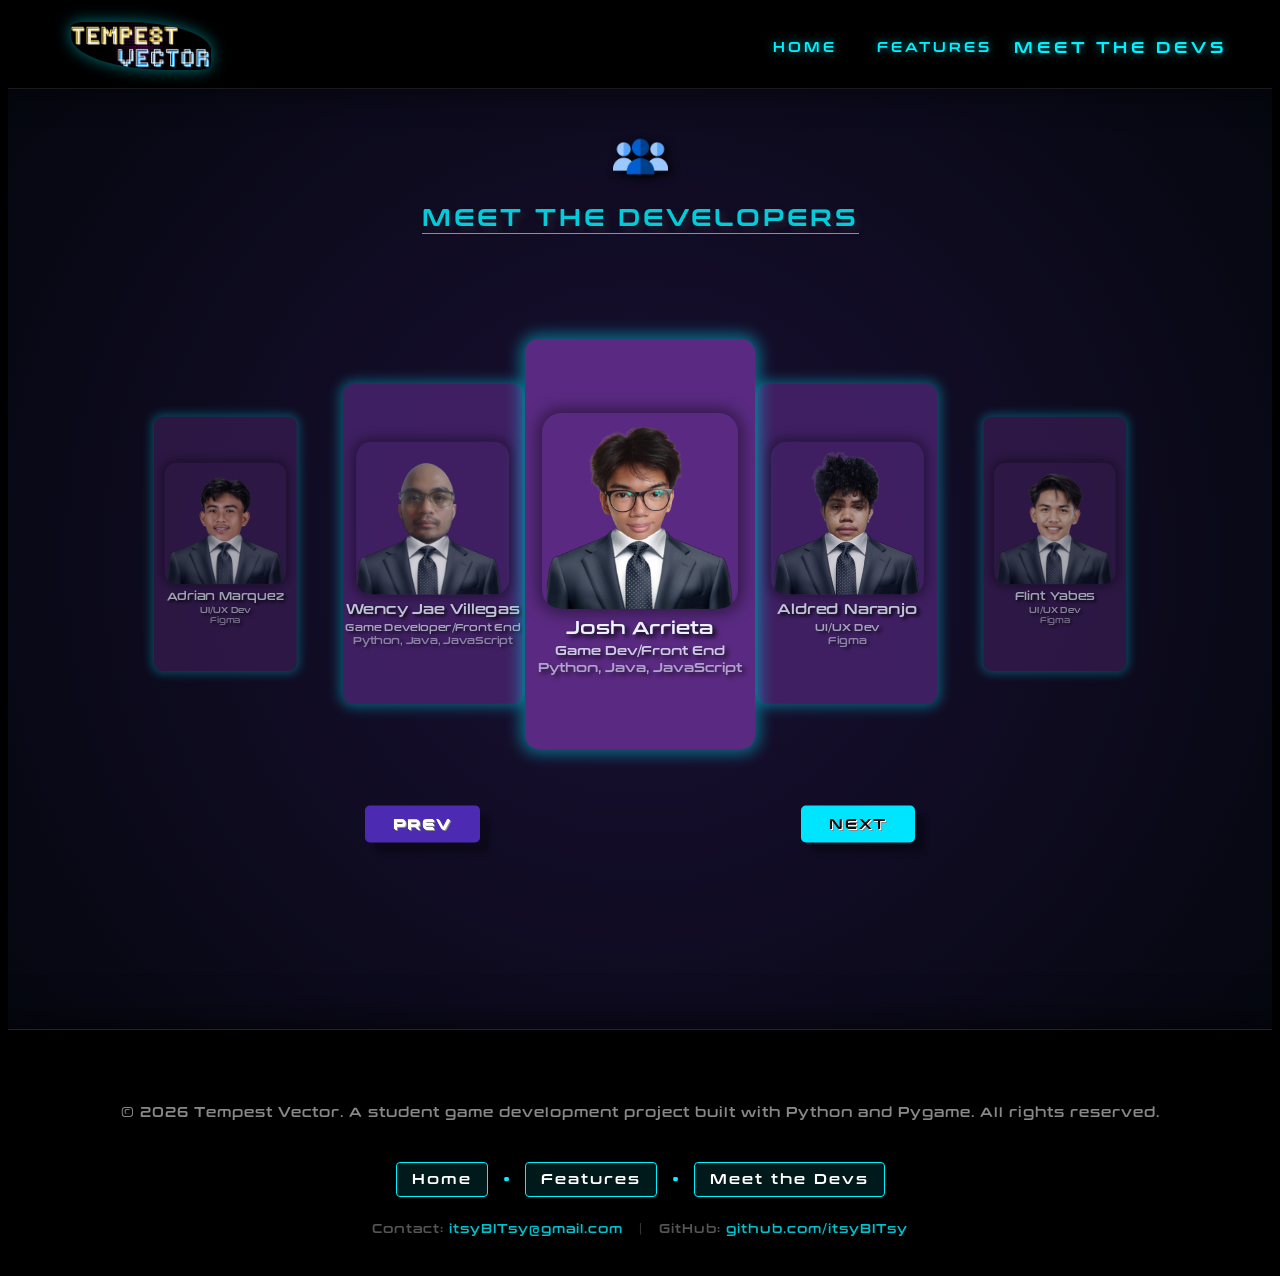
==== devs.html @ b0ed6132 "Add devs and features pages with navigation updates in index.html" ====
<!DOCTYPE html>
<html lang="en">
<head>
    <meta charset="UTF-8">
    <meta name="viewport" content="width=device-width, initial-scale=1.0">
    <title>Tempest Vector | Meet The Devs</title>
    <link rel="stylesheet" href="../scripts/css/main.css">
    <link rel="stylesheet" href="/scripts/css/component.css">
</head>

<body>
    <header>
      <nav class="navbar">
        <!-- Brand/Logo Area -->
        <div class="nav-avatar">
          <a href="/index.html">
            <img src="/assets/img/avatar.png" alt="User Avatar" class="avatar">
          </a>
        </div>

        <!-- Navigation Links Area -->
        <div class="nav-links">
          <a href="index.html" class="nav-link ">Home</a>
          <a href="features.html" class="nav-link">Features</a>
          <a href="devs.html" class="nav-link active">Meet the Devs</a>
        </div>
      </nav>
    </header>

    
    <section class="devs" >
        <div>
            <img src="/assets/img/devs-icon1.png" alt="" class="devs-icon">
            <h2 class="meetTheDevs">MEET THE DEVELOPERS</h2>
        </div>

        <div class="carousel-scene">
            <div class="carousel-track" id="track"></div>
            <div class="carousel-buttons">
                <button class="btn btn-prev" id="btn-prev">PREV</button>
                <button class="btn btn-next" id="btn-next">NEXT</button>
            </div>
        </div>
    </section>

    <footer class="game-footer">
        <div class="footer-content">
            <!-- Copyright & Tech Stack -->
            <div class="footer-info">
                <p>© 2026 Tempest Vector. A student game development project built with Python and Pygame. All rights reserved.</p>
            </div>

            <!-- Social/Quick Links -->
            <div class="footer-nav">
                <a href="/index.html" class="footer-nav-btn">Home</a>
                <span class="separator" class="footer-nav-btn">•</span>
                <a href="/scripts/features.html" class="footer-nav-btn">Features</a>
                <span class="separator">•</span>
                <a href="/scripts/devs.html" class="footer-nav-btn">Meet the Devs</a>
            </div>
            
            <!-- Contact & External -->
            <div class="footer-contact">
                <span>Contact: <a href="mailto:teamemail@example.com">itsyBITsy@gmail.com</a></span>
                <span class="bar">|</span>
                <span>GitHub: <a href="https://github.com/itsyBITsy" target="_blank">github.com/itsyBITsy</a></span>
            </div>
        </div>
    </footer>

    <script src="../scripts/js/main.js"></script>
</body>
</html>
---- scripts/css/main.css ----
@font-face {
  font-family: 'Futuristic';
  src: url('../../assets/font/Conthrax-SemiBold.otf') format('opentype');
}

html {
  scroll-behavior: smooth;
}
body {
    background-color: black;
    height: 100vh;
    overflow-x: hidden;
    max-width: 100%;
    /* Page transition styles */
    opacity: 1;
    transform: translateY(20px);
    transition: opacity 0.5s ease-in-out, transform 0.5s ease-in-out;
}

body.fade-in {
    opacity: 1;
    transform: translateY(0);
}

body.fade-out {
    opacity: 0;
    transform: translateY(-20px);
}

/*
================ 
NAVBAR 
================
*/
.navbar {
  display: flex; 
  justify-content: space-between; /* Pushes logo to left, links to right */
  align-items: center;
  padding: 0px 5%; /* Adds breathing room on the sides */
  background: rgba(0, 0, 0, 0.6);
  backdrop-filter: blur(50px);
  border-bottom: 1px solid rgba(255, 255, 255, 0.1);
  height: 80px; /* Fixed height for consistency */
  box-shadow: 0 4px 30px rgba(0, 0, 0, 0.5);
  position: sticky; /* Keeps it at the top while scrolling */
  top: 0;
  z-index: 9999;
}

.nav-links {
  display: inline-flex;
  gap: 40px; /* Standard spacing between links */
}

.nav-link {
  color: #00f2ff;
  text-decoration: none;
  font-family: 'Futuristic', sans-serif; 
  font-size: 13px;
  text-transform: uppercase;
  letter-spacing: 3px; 
  transition: 0.3s ease;
  text-shadow: 0 0 8px rgba(0, 242, 255, 0.6);
  position: relative;
}

/* Hover Effect Fix */
.nav-link:hover{
  color: #fff;
  text-shadow: 0 0 15px #00f2ff, 0 0 25px #00f2ff;
  /* Instead of changing font-size (which moves other elements), 
     use scale for a smoother futuristic pop */
  transform: scale(1.1); 

}

@keyframes pulse-glow {
  0% { text-shadow: 0 0 20px #ffffff; }
  50% { text-shadow: 0 0 30px #ffffff, 0 0 30px #00f2ff; }
  100% { text-shadow: 0 0 20px #ffffff; }
}

.nav-link.active {
  animation: pulse-glow 2s infinite;
  transform: scale(1.2);
}

.nav-avatar img {
  width: 140px; /* Slightly reduced to fit standard bars */
  height: auto;
  border-radius: 10%;
  border-top-right-radius: 60%;
  border-bottom-left-radius: 70%;
  transition: 0.3s;
  box-shadow: 0 0 15px rgba(0, 242, 255, 0.5);
}

.nav-avatar img:hover {
  box-shadow: 0 0 25px rgb(0, 242, 255);
  filter: brightness(1.2);
}

.play-button{
  position:relative;

  margin-top: 50px;
  margin-bottom: 50px;
  max-width: 300px;
  background-color: #00E5FF;
  color: black;
  border-radius: 8px;
  letter-spacing: 4px;
  font-family: 'Futuristic';
  font-weight: bold;
  padding: 25px;
  text-shadow: 3px 3px 4px white;
  box-shadow: 0 0 15px black ;
}

.play-button:hover{
  box-shadow: 0 0 15px var(--accent-color);
}

.play-button:active{
  transform: scale(0.97)
}

/*
================ 
HERO SECTION 
================
*/
.parallax{
  position: relative;
  display: flex;
  justify-content: center;
  align-items: center;
  height: 90vh;
  background: url('/assets/img/background-asset.png');
}

#logo{
  margin-bottom: 20%;
  filter: drop-shadow(8px 8px 10px rgba(0, 0, 0, 0.29));
  pointer-events: none;
  transform: scale(0.80);
}

#ship{
  margin-top: 400px;
  pointer-events: none;
  filter: drop-shadow(5px 5px 10px rgba(225, 255, 0, 0.264));
  transform: translateX(0);
  transform: scale(0.80);
  position: absolute;
}

/*
================ 
ABOUT SECTION 
================
*/
.parallax2{
  position: relative;
  display: flex;
  justify-content: center;
  align-items: center;
  flex-direction: column;
  height: 75vh;
  background: radial-gradient(circle at center, #1a1035 0%, #05070f 100%);
}

/* Container for the 3-column layout */
.about-container {
    display: flex;
    align-items: center;
    justify-content: center;
    gap: 50px;
    width: 90%;
    max-width: 1400px;
    margin-top: 50px;
}

/* LEFT COLUMN: Large Stacked Text */
.about-keywords {
    flex: 1;
    display: flex;
    flex-direction: column;
    text-align: right;
    font-family: 'Futuristic', sans-serif;
    font-size: 45px; /* Adjust based on your preference */
    line-height: 1.1;
    color: #fff;
    letter-spacing: 2px;
}

.about-keywords span.highlight {
    color: #00f2ff;
    text-shadow: 0 0 20px rgba(0, 242, 255, 0.6);
}

/* MIDDLE COLUMN: The GIF Frame */
.about-gif {
    flex: 2; 
    display: flex;
    justify-content: center;
    position: relative;
}

.gif-frame {
    position: relative;
    padding: 10px;
    border: 2px solid rgba(0, 242, 255, 0.5);
    background: #000;
    box-shadow: 0 0 30px rgba(0, 242, 255, 0.2);
    transition: 0.5s ease;
}

.gif-frame:hover {
    transform: perspective(1000px) rotateY(0deg);
    box-shadow: 0 0 50px rgba(0, 242, 255, 0.4);
}

.gif-frame img {
    display: block;
    width: 100%;
    max-width: 600px;
    height: auto;
}

/* RIGHT COLUMN: Description Text */
.about-description {
    flex: 1;
    text-align: left;
}

.about-description p {
    font-family: 'Futuristic', sans-serif;
    font-size: 16px;
    line-height: 1.8;
    color: #ccc;
    background: transparent;
    border: none;
    padding: 0;
    width: auto; /* Resetting your previous 900px width */
    max-width: 400px;
}

.aboutBox h2{
  letter-spacing: 3px;
  font-family: 'Futuristic';
  color: #00f2ffd4;
  text-shadow: 0 0 20px rgba(0, 242, 255, 0.6);
  display: flex;
  border-bottom: 1px solid;
}


#info-icon{
  display: flex;
  width: 60px;
  height: 60px;
  position: absolute;
  top: 10%;
  left: 40%;
  filter: drop-shadow(3px 3px 4px rgb(0, 0, 0));
}

/*
================ 
ENEMY SECTION 
================
*/
.parallax3{
  position: relative;
  display: flex;
  justify-content: center;
  align-items: center;
  flex-direction: column;
  padding: 60px 0;

  background-color: #1a1035ad;
  background-image: linear-gradient(rgba(255,255,255,0.05) 1px, transparent 1px),
                  linear-gradient(90deg, rgba(255,255,255,0.05) 1px, transparent 1px);
  background-size: 35px 35px;
}

.carousel-wrapper {
    width: 100%;
    display: flex;
    flex-direction: column;
    align-items: center;
    margin-bottom: 50px;
}

.carousel-container {
    position: relative;
    width: 100%;
    height: 600px;
    display: flex;
    align-items: center;
    justify-content: center;
    overflow: hidden;
}

.carousel-caption {
    text-align: center;
    margin-top: -20px;
    margin-bottom: 60px;
    font-family: 'Futuristic', sans-serif;
    color: #fff;
    min-height: 80px; /* Prevents layout jump when text changes */
    text-shadow: 0 0 10px rgba(0, 242, 255, 0.5);
}

.carousel-caption h3 {
    color: #00f2ff;
    text-transform: uppercase;
    letter-spacing: 2px;
    margin-bottom: 5px;
}

.carousel-caption p {
    font-size: 14px;
    color: #ccc;
    max-width: 600px;
    margin: 0 auto;
}

#ss-track {
    position: relative;
    width: 100%;
    height: 100%;
    display: flex;
    align-items: center;
    justify-content: center;
}

/* Screenshot Card Style */
.ss-card {
    position: absolute;
    width: 400px; 
    height: 450px;
    background-color: #1a1035;
    border-radius: 15px;
    overflow: hidden;
    border: 2px solid #00f2ff;
    box-shadow: 0 0 20px rgba(0, 242, 255, 0.3);
    transition: all 0.5s ease-out;
    cursor: pointer;
}

.ss-card img {
    width: 100%;
    height: 100%;
    object-fit: scale-down;
}

.nav-btn {
    position: absolute;
    z-index: 10;
    background: rgba(0, 242, 255, 0.2);
    border: 1px solid #00f2ff;
    color: white;
    padding: 20px 15px;
    cursor: pointer;
    font-size: 20px;
    transition: 0.3s;
}

#ss-prev { left: 5%; }
#ss-next { right: 5%; }

.nav-btn:hover { background: #00f2ff; color: black; }

/*
================ 
KEY FEATURES TAB
================
*/
:root {
    --accent-color: #00f2ff;
    --bg-dark: #0a0a0c;
}

.features-container {
    padding: 100px 10%;
    background: var(--bg-dark);
    overflow-x: hidden;
}

.main-title {
    text-align: center;
    width: 100%;
    margin-bottom: 100px;
}

.main-title h1 {
    display: inline-block; 
    border-bottom: 2px solid var(--accent-color);
    padding-bottom: 10px;
    font-size: 4rem; 
    color: var(--accent-color);
    font-family: 'Futuristic', sans-serif;
    text-transform: uppercase;
    margin-bottom: 80px; 
    text-shadow: 0 0 15px rgba(0, 242, 255, 0.5);
    text-align: center; 
    letter-spacing: 5px;
}

.feature-card {
    display: flex;
    align-items: center;
    justify-content: space-between;
    margin-bottom: 200px;
    gap: 80px;
    
    /* Initial state for reveal */
    opacity: 0;
    transform: translateY(50px);
    transition: all 1s cubic-bezier(0.2, 0.6, 0.3, 1);
}

/* Reveal class triggered by JS */
.feature-card.active-scroll {
    opacity: 1;
    transform: translateY(0);
}

/* Alternate items */
.feature-card:nth-child(even) {
    flex-direction: row-reverse;
}

/* Default: Image on Right, Content on Left -> Align Text Right */
.feature-content {
    flex: 1;
    font-family: 'Futuristic', sans-serif;
    color: white;
    text-align: right;
}

/* Alternate: Image on Left, Content on Right -> Align Text Left */
.feature-card:nth-child(even) .feature-content {
    text-align: left;
}

.feature-content h2 {
    font-size: 2.5rem;
    color: var(--accent-color);
    text-transform: uppercase;
    margin-bottom: 20px;
    text-shadow: 0 0 15px rgba(0, 242, 255, 0.5);
}

.feature-content p {
    font-size: 1.1rem;
    line-height: 1.6;
    color: #ccc;
}

.feature-media {
    flex: 1;
    position: relative;
    perspective: 1000px;
}

.feature-media img {
    width: 100%;
    border-radius: 12px;
    border: 1px solid rgba(0, 242, 255, 0.2);
    box-shadow: 0 10px 30px rgba(0, 0, 0, 0.8);
    will-change: transform;
}

/*
================ 
DEVELOPER TAB 
================
*/
.devs{
  background-color: #150E2B;
  background: radial-gradient(circle at center, #1a1035 0%, #05070f 100%);
  min-height: 100vh; 
  display: flex;
  flex-direction: column;
  align-items: center;
  justify-content: flex-start; 
  padding-top: 40px;           
}

.devs h2{
  display: flex;
  letter-spacing: 3px;
  font-family: 'Futuristic';
  text-shadow: 4px 4px 6px rgba(70, 70, 70, 0.33);
  border-bottom: 1px solid;
  color: #00f2ffd4;
}

.devs-icon{
  display: flex;
  width: 55px;
  height: 55px;
  margin: 0 auto;
  filter: drop-shadow(3px 3px 4px black);
}

/*
================ 
FOOTER 
================
*/
.game-footer {
    background: rgba(0, 0, 0, 0.9);
    backdrop-filter: blur(10px);
    border-top: 1px solid rgba(0, 242, 255, 0.2);
    padding: 60px 5% 40px 5%;
    font-family: 'Futuristic', sans-serif;
    color: #fff;
    position: relative;
    box-shadow: 0 -10px 30px rgba(0, 0, 0, 0.5);
}

.footer-content {
    display: flex;
    flex-direction: column;
    align-items: center;
    gap: 25px;
    max-width: 1200px;
    margin: 0 auto;
    text-align: center;
}

/* Fast Navigation Links */
.footer-nav {
    display: flex;
    align-items: center;
    gap: 15px;
}

.footer-nav a {
    color: #fff;
    text-decoration: none;
    font-size: 14px;
    letter-spacing: 2px;
    transition: 0.3s;
}

.footer-nav a:hover {
    color: #00f2ff;
    text-shadow: 0 0 10px #00f2ff;
}

.footer-nav-btn {
    background: rgba(0, 242, 255, 0.1);
    padding: 8px 15px;
    border: 1px solid #00f2ff;
    border-radius: 4px;
}

.footer-nav-btn:hover {
    background: #00f2ff !important;
    color: #000 !important;
    box-shadow: 0 0 15px #00f2ff;
}

.separator {
    color: #00f2ff;
}

/* Info Text */
.footer-info p {
    font-size: 13px;
    color: #888;
    line-height: 1.6;
    letter-spacing: 1px;
}

.footer-info strong {
    color: #00f2ff;
}

/* Contact Bar */
.footer-contact {
    font-size: 12px;
    color: #555;
    letter-spacing: 1px;
}

.footer-contact a {
    color: #00f2ff;
    text-decoration: none;
    opacity: 0.8;
}

.footer-contact a:hover {
    opacity: 1;
    text-decoration: underline;
}

.footer-contact .bar {
    margin: 0 10px;
    color: #333;
}
---- scripts/css/component.css ----
.developers{
    background: url('/assets/img/background-asset.png');
    display: flex;
    justify-content: center;
    align-items: center;
    min-height: 100vh;
    font-family: sans-serif;
    flex-direction: column;
}
.carousel-scene {
    display: flex;
    flex-direction: column;
    align-items: center;
    padding: 40px 0 30px;
  }
  .carousel-track {
    position: relative;
    width: min(1100px, 90vw);
    height: clamp(320px, 40vw, 500px);
    display: flex;
    align-items: center;
    justify-content: center;
  }
  .card {
    position: absolute;
    width: clamp(180px, 18vw, 300px);
    height: clamp(280px, 32vw, 470px);
    border-radius: 14px;
    box-shadow: 0 0 15px 5px #00e5ff6c;
    display: flex;
    align-items: center;
    justify-content: center;
    font-size: clamp(14px, 1.2vw, 20px);
    font-weight: 500;
    color: #EAF2FF;
    text-shadow: 3px 3px 5px #000000;
    cursor: pointer;
    transition: all 0.4s cubic-bezier(0.25, 0.46, 0.45, 0.94);
    user-select: none;
    flex-direction: column;
    overflow: hidden;
  }
  .carousel-buttons {
    margin-top: 30px;
    top: 60%;
    transform: translateY(-50%);
    width: 50%;
    display: flex;
    justify-content: space-between;
    padding: 0 16px;
  }
  .btn {
    padding: 10px 28px;
    border-radius: 6px;
    font-size: 14px;
    font-weight: 500;
    cursor: pointer;
    border: none;
    letter-spacing: 0.5px;
    transition: opacity 0.15s, transform 0.1s;
  }
  .btn:active { transform: scale(0.97); }
  .btn-prev {
    background: #6c3bffa5;
    color: white;
    font-weight: bold; 
    border-radius: 5px;
    box-shadow: 10px 10px 5px rgba(0, 0, 0, 0.3);
    font-family: 'Futuristic';
    letter-spacing: 2px;
    text-shadow: 1px 1px 0px #fff, 2px 2px 0px #888;
  }

  .btn-next {background: #00E5FF;
    color: #0A0A0A; 
    font-weight: bold; 
    border-radius: 5px;
    box-shadow: 10px 10px 5px rgba(0, 0, 0, 0.3);
    font-family: 'Futuristic';
    letter-spacing: 2px;
    text-shadow: 1px 1px 0px #fff, 2px 2px 0px #888;
  }

  .btn-prev:hover {background-color: #7C4DFF;}
  .btn-next:hover{
    background-color: #47e4f6;
    box-shadow: 0 0 15px 5px rgba(0, 212, 255, 0.7);
  }
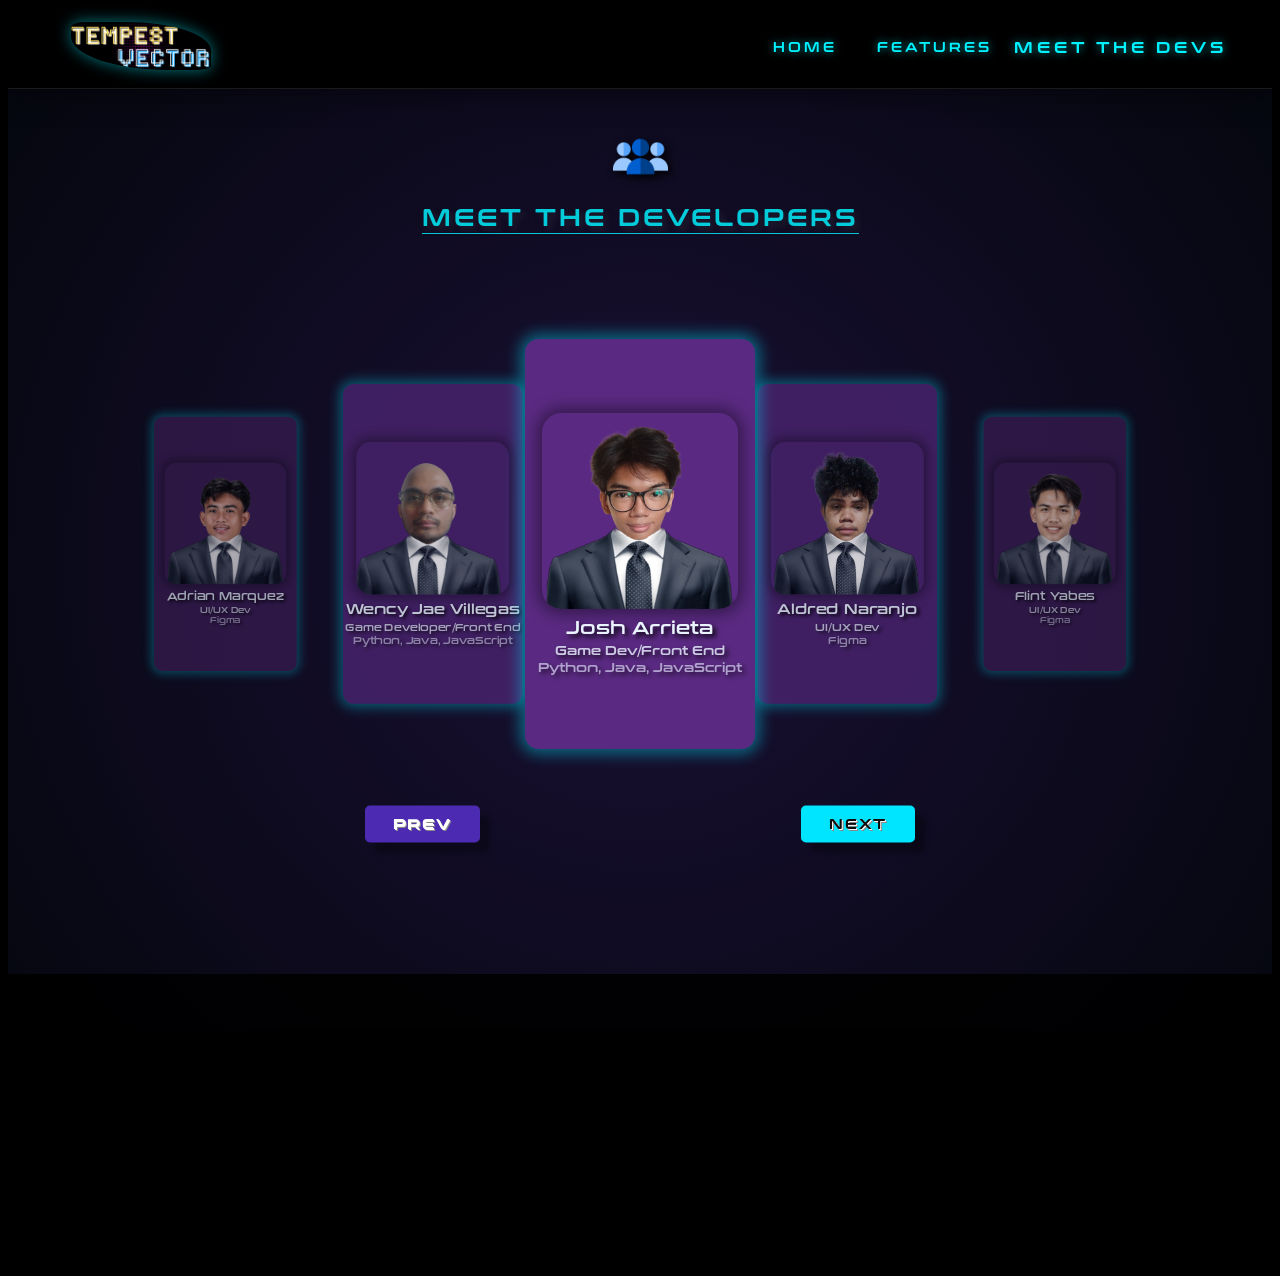
==== commit 1e3be587: "Update footer navigation links to use relative paths" ====
--- a/devs.html
+++ b/devs.html
@@ -54,9 +54,9 @@
             <div class="footer-nav">
                 <a href="/index.html" class="footer-nav-btn">Home</a>
                 <span class="separator" class="footer-nav-btn">•</span>
-                <a href="/scripts/features.html" class="footer-nav-btn">Features</a>
+                <a href="features.html" class="footer-nav-btn">Features</a>
                 <span class="separator">•</span>
-                <a href="/scripts/devs.html" class="footer-nav-btn">Meet the Devs</a>
+                <a href="devs.html" class="footer-nav-btn">Meet the Devs</a>
             </div>
             
             <!-- Contact & External -->
@@ -68,6 +68,6 @@
         </div>
     </footer>
 
-    <script src="../scripts/js/main.js"></script>
+    <script src="/scripts/js/main.js"></script>
 </body>
 </html>
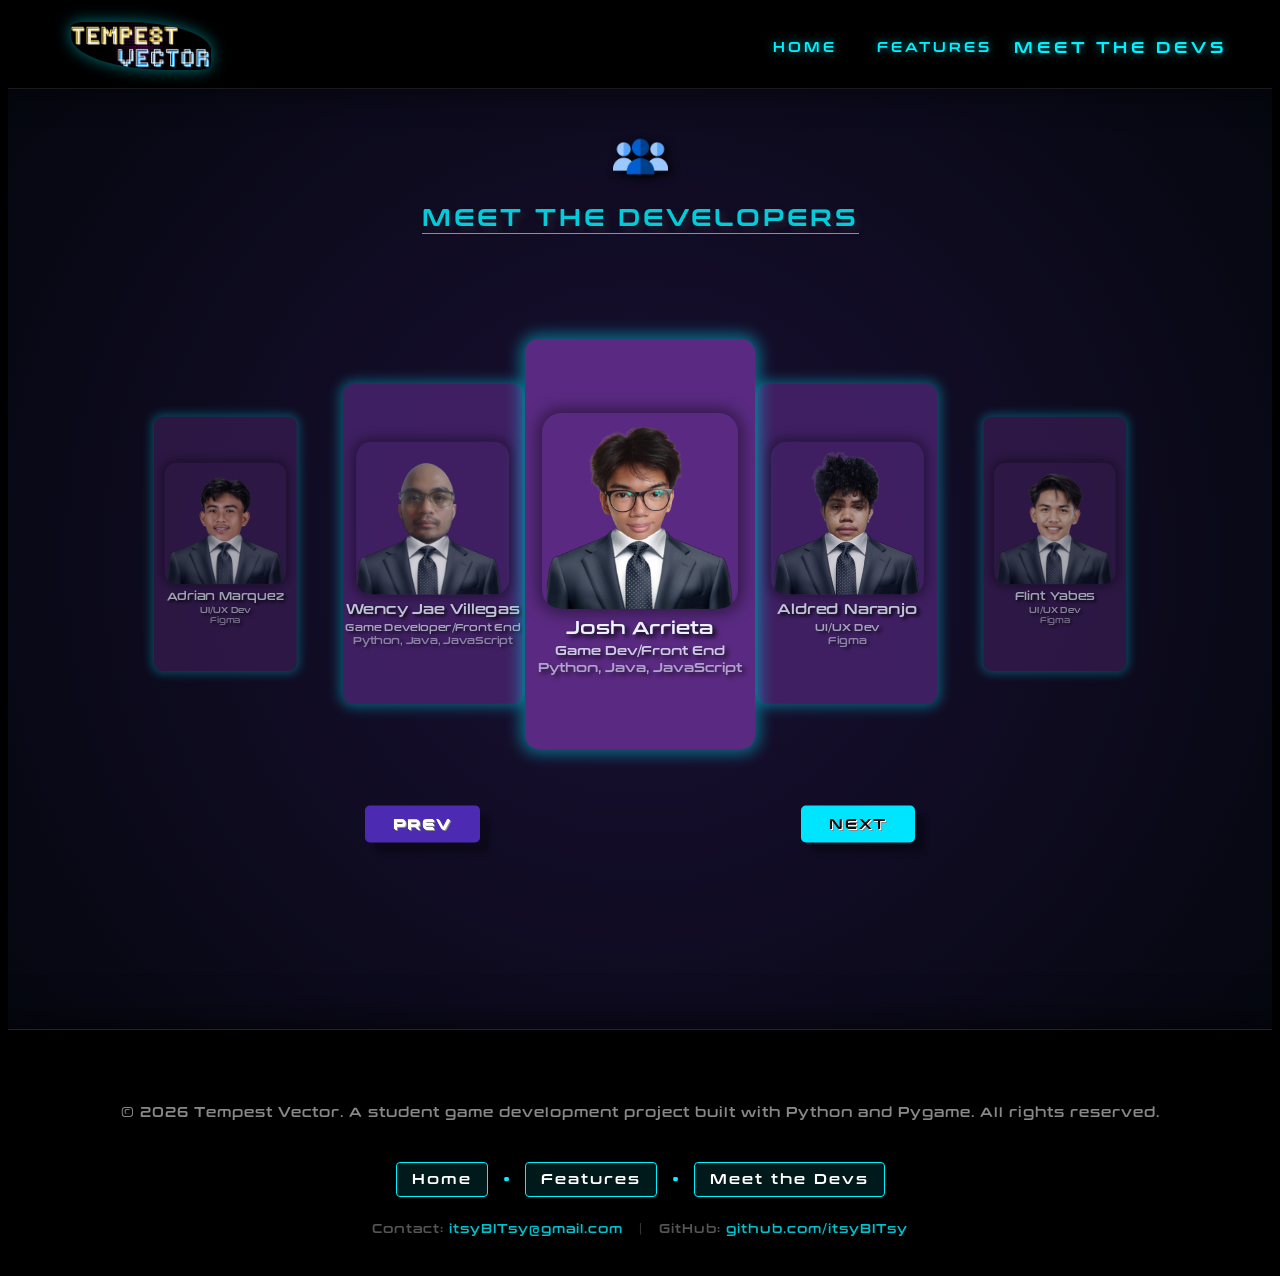
==== commit 1a8785e7: "Update footer navigation links to use relative paths" ====
--- a/devs.html
+++ b/devs.html
@@ -52,7 +52,7 @@
 
             <!-- Social/Quick Links -->
             <div class="footer-nav">
-                <a href="/index.html" class="footer-nav-btn">Home</a>
+                <a href="index.html" class="footer-nav-btn">Home</a>
                 <span class="separator" class="footer-nav-btn">•</span>
                 <a href="features.html" class="footer-nav-btn">Features</a>
                 <span class="separator">•</span>
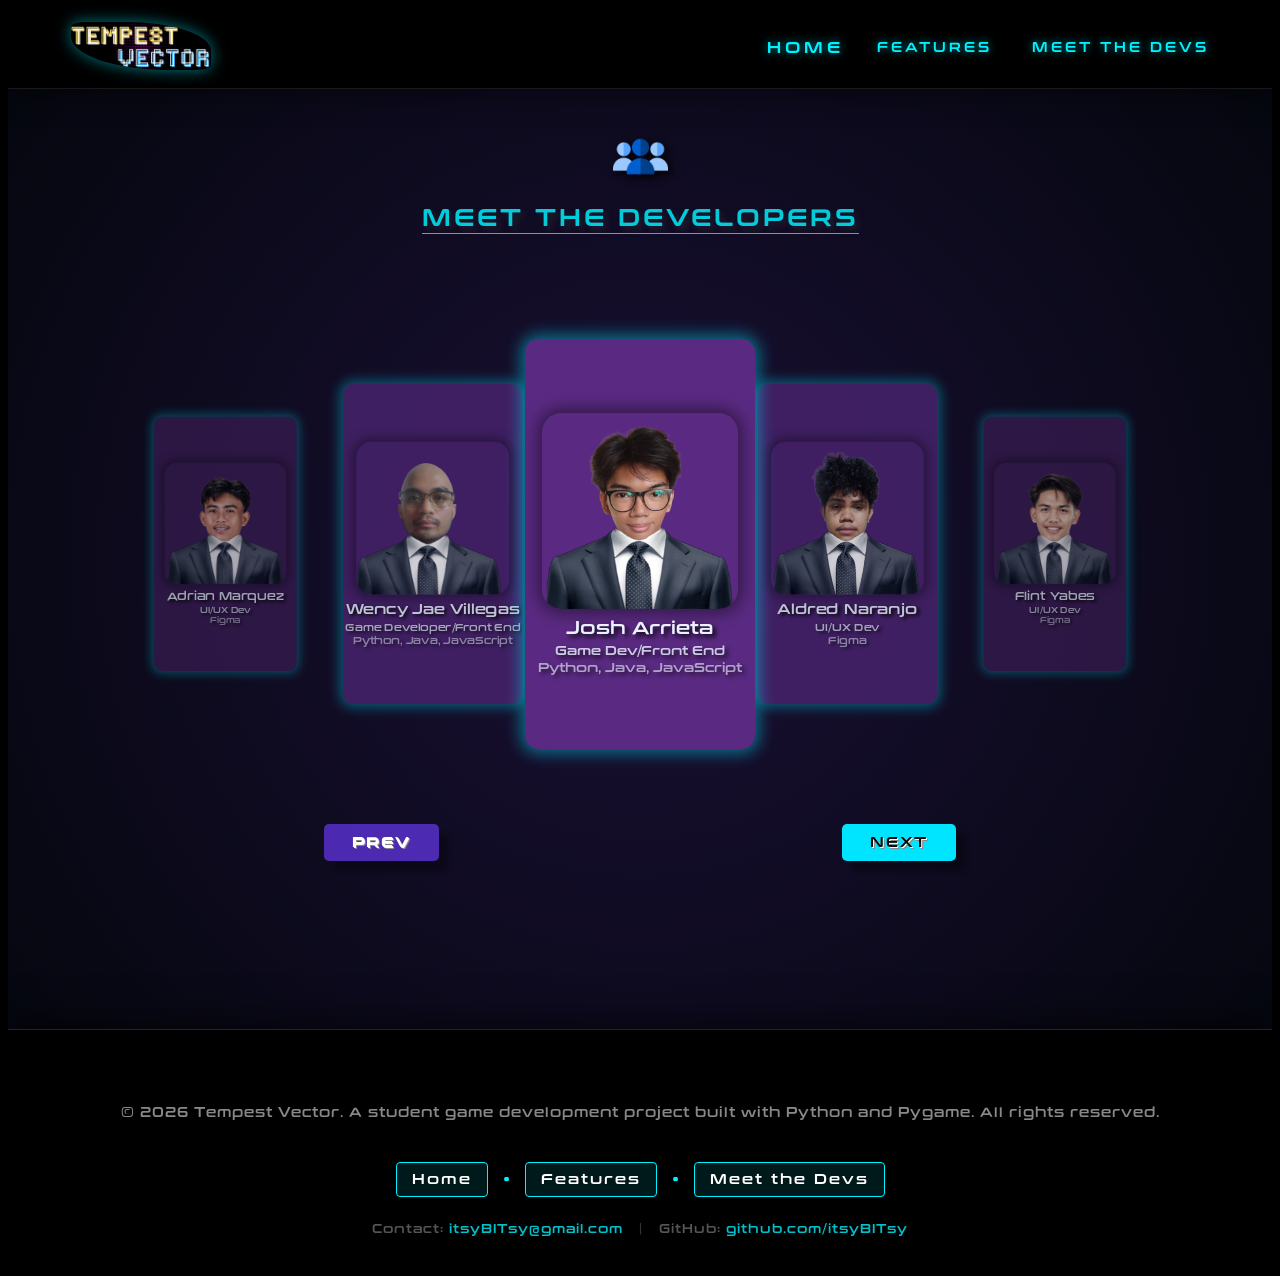
==== commit ce23ace6: "Refactor navbar structure and add hamburger menu functionality; update styles for responsiveness" ====
--- a/devs.html
+++ b/devs.html
@@ -4,33 +4,38 @@
     <meta charset="UTF-8">
     <meta name="viewport" content="width=device-width, initial-scale=1.0">
     <title>Tempest Vector | Meet The Devs</title>
-    <link rel="stylesheet" href="../scripts/css/main.css">
-    <link rel="stylesheet" href="/scripts/css/component.css">
+    <link rel="stylesheet" href="scripts/css/main.css">
+    <link rel="stylesheet" href="scripts/css/component.css">
 </head>
 
 <body>
     <header>
-      <nav class="navbar">
-        <!-- Brand/Logo Area -->
-        <div class="nav-avatar">
-          <a href="/index.html">
-            <img src="/assets/img/avatar.png" alt="User Avatar" class="avatar">
-          </a>
-        </div>
+        <nav class="navbar">
 
-        <!-- Navigation Links Area -->
-        <div class="nav-links">
-          <a href="index.html" class="nav-link ">Home</a>
-          <a href="features.html" class="nav-link">Features</a>
-          <a href="devs.html" class="nav-link active">Meet the Devs</a>
-        </div>
-      </nav>
+            <div class="nav-avatar">
+            <a href="index.html">
+                <img src="assets/img/avatar.png" alt="User Avatar" class="avatar">
+            </a>
+            </div>
+
+            <div class="nav-links">
+            <a href="index.html" class="nav-link active">Home</a>
+            <a href="features.html" class="nav-link">Features</a>
+            <a href="devs.html" class="nav-link">Meet the Devs</a>
+            </div>
+
+            <div class="nav-hamburger" id="nav-hamburger">
+                <span></span>
+                <span></span>
+                <span></span>
+            </div>
+        </nav>
     </header>
 
     
     <section class="devs" >
         <div>
-            <img src="/assets/img/devs-icon1.png" alt="" class="devs-icon">
+            <img src="assets/img/devs-icon1.png" alt="" class="devs-icon">
             <h2 class="meetTheDevs">MEET THE DEVELOPERS</h2>
         </div>
 
@@ -68,6 +73,6 @@
         </div>
     </footer>
 
-    <script src="/scripts/js/main.js"></script>
+    <script src="scripts/js/main.js"></script>
 </body>
 </html>
--- a/scripts/css/main.css
+++ b/scripts/css/main.css
@@ -11,7 +11,6 @@
     height: 100vh;
     overflow-x: hidden;
     max-width: 100%;
-    /* Page transition styles */
     opacity: 1;
     transform: translateY(20px);
     transition: opacity 0.5s ease-in-out, transform 0.5s ease-in-out;
@@ -34,22 +33,22 @@
 */
 .navbar {
   display: flex; 
-  justify-content: space-between; /* Pushes logo to left, links to right */
+  justify-content: space-between;
   align-items: center;
-  padding: 0px 5%; /* Adds breathing room on the sides */
+  padding: 0px 5%;
   background: rgba(0, 0, 0, 0.6);
   backdrop-filter: blur(50px);
   border-bottom: 1px solid rgba(255, 255, 255, 0.1);
-  height: 80px; /* Fixed height for consistency */
+  height: 80px;
   box-shadow: 0 4px 30px rgba(0, 0, 0, 0.5);
-  position: sticky; /* Keeps it at the top while scrolling */
+  position: sticky;
   top: 0;
   z-index: 9999;
 }
 
 .nav-links {
   display: inline-flex;
-  gap: 40px; /* Standard spacing between links */
+  gap: 40px;
 }
 
 .nav-link {
@@ -64,14 +63,10 @@
   position: relative;
 }
 
-/* Hover Effect Fix */
 .nav-link:hover{
   color: #fff;
   text-shadow: 0 0 15px #00f2ff, 0 0 25px #00f2ff;
-  /* Instead of changing font-size (which moves other elements), 
-     use scale for a smoother futuristic pop */
   transform: scale(1.1); 
-
 }
 
 @keyframes pulse-glow {
@@ -86,7 +81,7 @@
 }
 
 .nav-avatar img {
-  width: 140px; /* Slightly reduced to fit standard bars */
+  width: 140px;
   height: auto;
   border-radius: 10%;
   border-top-right-radius: 60%;
@@ -100,9 +95,31 @@
   filter: brightness(1.2);
 }
 
+/* Hamburger Menu (hidden by default) */
+.nav-hamburger {
+  display: none;
+  flex-direction: column;
+  gap: 5px;
+  cursor: pointer;
+  padding: 5px;
+  z-index: 10000;
+}
+
+.nav-hamburger span {
+  display: block;
+  width: 25px;
+  height: 2px;
+  background: #00f2ff;
+  transition: 0.3s ease;
+  box-shadow: 0 0 6px rgba(0, 242, 255, 0.6);
+}
+
+.nav-hamburger.open span:nth-child(1) { transform: translateY(7px) rotate(45deg); }
+.nav-hamburger.open span:nth-child(2) { opacity: 0; }
+.nav-hamburger.open span:nth-child(3) { transform: translateY(-7px) rotate(-45deg); }
+
 .play-button{
   position:relative;
-
   margin-top: 50px;
   margin-bottom: 50px;
   max-width: 300px;
@@ -151,7 +168,6 @@
   pointer-events: none;
   filter: drop-shadow(5px 5px 10px rgba(225, 255, 0, 0.264));
   transform: translateX(0);
-  transform: scale(0.80);
   position: absolute;
 }
 
@@ -170,7 +186,6 @@
   background: radial-gradient(circle at center, #1a1035 0%, #05070f 100%);
 }
 
-/* Container for the 3-column layout */
 .about-container {
     display: flex;
     align-items: center;
@@ -181,14 +196,13 @@
     margin-top: 50px;
 }
 
-/* LEFT COLUMN: Large Stacked Text */
 .about-keywords {
     flex: 1;
     display: flex;
     flex-direction: column;
     text-align: right;
     font-family: 'Futuristic', sans-serif;
-    font-size: 45px; /* Adjust based on your preference */
+    font-size: 45px;
     line-height: 1.1;
     color: #fff;
     letter-spacing: 2px;
@@ -199,7 +213,6 @@
     text-shadow: 0 0 20px rgba(0, 242, 255, 0.6);
 }
 
-/* MIDDLE COLUMN: The GIF Frame */
 .about-gif {
     flex: 2; 
     display: flex;
@@ -228,7 +241,6 @@
     height: auto;
 }
 
-/* RIGHT COLUMN: Description Text */
 .about-description {
     flex: 1;
     text-align: left;
@@ -242,7 +254,7 @@
     background: transparent;
     border: none;
     padding: 0;
-    width: auto; /* Resetting your previous 900px width */
+    width: auto;
     max-width: 400px;
 }
 
@@ -254,7 +266,6 @@
   display: flex;
   border-bottom: 1px solid;
 }
-
 
 #info-icon{
   display: flex;
@@ -278,7 +289,6 @@
   align-items: center;
   flex-direction: column;
   padding: 60px 0;
-
   background-color: #1a1035ad;
   background-image: linear-gradient(rgba(255,255,255,0.05) 1px, transparent 1px),
                   linear-gradient(90deg, rgba(255,255,255,0.05) 1px, transparent 1px);
@@ -309,7 +319,7 @@
     margin-bottom: 60px;
     font-family: 'Futuristic', sans-serif;
     color: #fff;
-    min-height: 80px; /* Prevents layout jump when text changes */
+    min-height: 80px;
     text-shadow: 0 0 10px rgba(0, 242, 255, 0.5);
 }
 
@@ -336,7 +346,6 @@
     justify-content: center;
 }
 
-/* Screenshot Card Style */
 .ss-card {
     position: absolute;
     width: 400px; 
@@ -415,25 +424,20 @@
     justify-content: space-between;
     margin-bottom: 200px;
     gap: 80px;
-    
-    /* Initial state for reveal */
     opacity: 0;
     transform: translateY(50px);
     transition: all 1s cubic-bezier(0.2, 0.6, 0.3, 1);
 }
 
-/* Reveal class triggered by JS */
 .feature-card.active-scroll {
     opacity: 1;
     transform: translateY(0);
 }
 
-/* Alternate items */
 .feature-card:nth-child(even) {
     flex-direction: row-reverse;
 }
 
-/* Default: Image on Right, Content on Left -> Align Text Right */
 .feature-content {
     flex: 1;
     font-family: 'Futuristic', sans-serif;
@@ -441,7 +445,6 @@
     text-align: right;
 }
 
-/* Alternate: Image on Left, Content on Right -> Align Text Left */
 .feature-card:nth-child(even) .feature-content {
     text-align: left;
 }
@@ -604,3 +607,371 @@
     margin: 0 10px;
     color: #333;
 }
+
+
+/* ==============================================
+   RESPONSIVE BREAKPOINTS
+   ==============================================
+   Tablet:  ≤ 1024px
+   Mobile:  ≤ 768px
+   Small:   ≤ 480px
+   ============================================== */
+
+/* -----------------------------------------------
+   TABLET  (≤ 1024px)
+----------------------------------------------- */
+@media (max-width: 1024px) {
+
+  /* Navbar */
+  .nav-links {
+    gap: 20px;
+  }
+
+  .nav-avatar img {
+    width: 110px;
+  }
+
+  /* About */
+  .about-container {
+    gap: 30px;
+  }
+
+  .about-keywords {
+    font-size: 34px;
+  }
+
+  /* Features */
+  .features-container {
+    padding: 80px 6%;
+  }
+
+  .main-title h1 {
+    font-size: 3rem;
+  }
+
+  .feature-card {
+    gap: 50px;
+    margin-bottom: 140px;
+  }
+
+  .feature-content h2 {
+    font-size: 2rem;
+  }
+
+  /* Developers carousel */
+  .carousel-buttons {
+    width: 70%;
+  }
+}
+
+
+/* -----------------------------------------------
+   MOBILE  (≤ 768px)
+----------------------------------------------- */
+@media (max-width: 768px) {
+
+  /* ---- Navbar ---- */
+  .navbar {
+    padding: 0 4%;
+    height: 65px;
+    position: relative; /* allow dropdown to flow below */
+  }
+
+  
+
+  .nav-hamburger {
+    display: flex;
+  }
+
+  .nav-links {
+    display: none;
+    flex-direction: column;
+    gap: 0;
+    position: absolute;
+    top: 65px;
+    left: 0;
+    width: 100%;
+    background: rgba(0, 0, 0, 0.95);
+    backdrop-filter: blur(20px);
+    border-bottom: 1px solid rgba(0, 242, 255, 0.2);
+    padding: 10px 0;
+    z-index: 9998;
+  }
+
+  .nav-links.open {
+    display: flex;
+  }
+
+  .nav-link {
+    padding: 14px 8%;
+    font-size: 12px;
+    letter-spacing: 2px;
+    border-bottom: 1px solid rgba(255, 255, 255, 0.05);
+  }
+
+  .nav-link.active {
+    animation: none;
+    transform: none;
+  }   
+
+  .nav-avatar img {
+    width: 90px;
+  }
+
+  /* ---- Hero ---- */
+  .parallax {
+    height: 70vh;
+    background-size: cover;
+    background-position: center;
+  }
+
+  #logo {
+    transform: scale(0.55);
+    margin-bottom: 30%;
+  }
+
+  #ship {
+    transform: scale(0.55);
+    margin-top: 260px;
+  }
+
+  /* ---- About ---- */
+  .parallax2 {
+    height: auto;
+    padding: 50px 5%;
+  }
+
+  .about-container {
+    flex-direction: column;
+    gap: 30px;
+    margin-top: 20px;
+    width: 100%;
+  }
+
+  .about-keywords {
+    font-size: 28px;
+    text-align: center;
+    order: 1;
+  }
+
+  .about-gif {
+    order: 2;
+    width: 100%;
+  }
+
+  .gif-frame img {
+    max-width: 100%;
+  }
+
+  .about-description {
+    order: 3;
+    text-align: center;
+  }
+
+  .about-description p {
+    font-size: 14px;
+    max-width: 100%;
+  }
+
+  #info-icon {
+    left: 50%;
+    transform: translateX(-50%);
+    top: 5%;
+  }
+
+  /* ---- Enemy / Screenshots Carousel ---- */
+  .parallax3 {
+    padding: 40px 0;
+  }
+
+  .carousel-container {
+    height: 400px;
+  }
+
+  .ss-card {
+    width: 260px;
+    height: 300px;
+  }
+
+  .carousel-caption p {
+    font-size: 12px;
+    padding: 0 15px;
+  }
+
+  #ss-prev { left: 2%; }
+  #ss-next { right: 2%; }
+
+  .nav-btn {
+    padding: 14px 10px;
+    font-size: 16px;
+  }
+
+  /* ---- Key Features ---- */
+  .features-container {
+    padding: 60px 5%;
+  }
+
+  .main-title {
+    margin-bottom: 60px;
+  }
+
+  .main-title h1 {
+    font-size: 2rem;
+    letter-spacing: 3px;
+  }
+
+  .feature-card {
+    flex-direction: column !important; /* override even/odd rule */
+    gap: 30px;
+    margin-bottom: 80px;
+  }
+
+  .feature-content {
+    text-align: center !important; /* override even/odd rule */
+  }
+
+  .feature-content h2 {
+    font-size: 1.6rem;
+  }
+
+  .feature-content p {
+    font-size: 1rem;
+  }
+
+  /* ---- Developers Carousel ---- */
+  .developers {
+    padding: 20px 0;
+    background-size: cover;
+    background-position: center;
+  }
+
+  .carousel-track {
+    height: clamp(280px, 60vw, 400px);
+  }
+
+  .card {
+    width: clamp(140px, 40vw, 220px);
+    height: clamp(220px, 55vw, 350px);
+    font-size: clamp(12px, 3vw, 16px);
+  }
+
+  .carousel-buttons {
+    width: 85%;
+  }
+
+  .btn {
+    padding: 10px 18px;
+    font-size: 12px;
+    letter-spacing: 1px;
+  }
+
+  /* ---- Footer ---- */
+  .game-footer {
+    padding: 40px 5% 30px 5%;
+  }
+
+  .footer-nav {
+    flex-wrap: wrap;
+    justify-content: center;
+    gap: 10px;
+  }
+
+  .footer-nav a {
+    font-size: 11px;
+    letter-spacing: 1px;
+  }
+
+  .separator {
+    display: none; /* hide separators when wrapping */
+  }
+
+  .footer-info p {
+    font-size: 11px;
+  }
+
+  .footer-contact {
+    font-size: 10px;
+  }
+}
+
+
+/* -----------------------------------------------
+   SMALL PHONES  (≤ 480px)
+----------------------------------------------- */
+@media (max-width: 480px) {
+
+  /* Hero */
+  .parallax {
+    height: 60vh;
+  }
+
+  #logo {
+    transform: scale(0.42);
+    margin-bottom: 40%;
+  }
+
+  #ship {
+    transform: scale(0.45);
+    margin-top: 200px;
+  }
+
+  /* Play button */
+  .play-button {
+    padding: 18px 16px;
+    font-size: 12px;
+    letter-spacing: 2px;
+    max-width: 90%;
+    margin: 30px auto;
+  }
+
+  /* About */
+  .about-keywords {
+    font-size: 22px;
+  }
+
+  /* Screenshots */
+  .carousel-container {
+    height: 320px;
+  }
+
+  .ss-card {
+    width: 200px;
+    height: 240px;
+  }
+
+  /* Features */
+  .main-title h1 {
+    font-size: 1.6rem;
+  }
+
+  .feature-content h2 {
+    font-size: 1.3rem;
+  }
+
+  /* Developer cards */
+  .card {
+    width: clamp(120px, 48vw, 180px);
+    height: clamp(190px, 64vw, 280px);
+  }
+
+  .carousel-buttons {
+    width: 95%;
+  }
+
+  .btn {
+    padding: 8px 14px;
+    font-size: 11px;
+  }
+
+  /* Devs section */
+  .devs {
+    padding-top: 20px;
+  }
+
+  .devs h2 {
+    font-size: 18px;
+    letter-spacing: 2px;
+    text-align: center;
+    padding: 0 10px;
+  }
+}
--- a/scripts/css/component.css
+++ b/scripts/css/component.css
@@ -1,88 +1,188 @@
-.developers{
-    background: url('/assets/img/background-asset.png');
-    display: flex;
-    justify-content: center;
-    align-items: center;
-    min-height: 100vh;
-    font-family: sans-serif;
-    flex-direction: column;
+/*
+================ 
+DEVELOPER CAROUSEL
+================
+*/
+.developers {
+  background: url('/assets/img/background-asset.png');
+  background-size: cover;
+  background-position: center;
+  display: flex;
+  justify-content: center;
+  align-items: center;
+  min-height: 100vh;
+  font-family: sans-serif;
+  flex-direction: column;
 }
+
 .carousel-scene {
-    display: flex;
-    flex-direction: column;
-    align-items: center;
-    padding: 40px 0 30px;
-  }
+  display: flex;
+  flex-direction: column;
+  align-items: center;
+  padding: 40px 0 30px;
+  width: 100%;
+}
+
+.carousel-track {
+  position: relative;
+  width: min(1100px, 90vw);
+  height: clamp(320px, 40vw, 500px);
+  display: flex;
+  align-items: center;
+  justify-content: center;
+}
+
+.card {
+  position: absolute;
+  width: clamp(180px, 18vw, 300px);
+  height: clamp(280px, 32vw, 470px);
+  border-radius: 14px;
+  box-shadow: 0 0 15px 5px #00e5ff6c;
+  display: flex;
+  align-items: center;
+  justify-content: center;
+  font-size: clamp(14px, 1.2vw, 20px);
+  font-weight: 500;
+  color: #EAF2FF;
+  text-shadow: 3px 3px 5px #000000;
+  cursor: pointer;
+  transition: all 0.4s cubic-bezier(0.25, 0.46, 0.45, 0.94);
+  user-select: none;
+  flex-direction: column;
+  overflow: hidden;
+}
+
+.carousel-buttons {
+  margin-top: 30px;
+  width: 50%;
+  display: flex;
+  justify-content: space-between;
+  padding: 0 16px;
+}
+
+.btn {
+  padding: 10px 28px;
+  border-radius: 6px;
+  font-size: 14px;
+  font-weight: 500;
+  cursor: pointer;
+  border: none;
+  letter-spacing: 0.5px;
+  transition: opacity 0.15s, transform 0.1s;
+}
+
+.btn:active { transform: scale(0.97); }
+
+.btn-prev {
+  background: #6c3bffa5;
+  color: white;
+  font-weight: bold;
+  border-radius: 5px;
+  box-shadow: 10px 10px 5px rgba(0, 0, 0, 0.3);
+  font-family: 'Futuristic';
+  letter-spacing: 2px;
+  text-shadow: 1px 1px 0px #fff, 2px 2px 0px #888;
+}
+
+.btn-next {
+  background: #00E5FF;
+  color: #0A0A0A;
+  font-weight: bold;
+  border-radius: 5px;
+  box-shadow: 10px 10px 5px rgba(0, 0, 0, 0.3);
+  font-family: 'Futuristic';
+  letter-spacing: 2px;
+  text-shadow: 1px 1px 0px #fff, 2px 2px 0px #888;
+}
+
+.btn-prev:hover { background-color: #7C4DFF; }
+.btn-next:hover {
+  background-color: #47e4f6;
+  box-shadow: 0 0 15px 5px rgba(0, 212, 255, 0.7);
+}
+
+
+/* -----------------------------------------------
+   TABLET  (≤ 1024px)
+----------------------------------------------- */
+@media (max-width: 1024px) {
   .carousel-track {
-    position: relative;
-    width: min(1100px, 90vw);
-    height: clamp(320px, 40vw, 500px);
-    display: flex;
-    align-items: center;
-    justify-content: center;
-  }
-  .card {
-    position: absolute;
-    width: clamp(180px, 18vw, 300px);
-    height: clamp(280px, 32vw, 470px);
-    border-radius: 14px;
-    box-shadow: 0 0 15px 5px #00e5ff6c;
-    display: flex;
-    align-items: center;
-    justify-content: center;
-    font-size: clamp(14px, 1.2vw, 20px);
-    font-weight: 500;
-    color: #EAF2FF;
-    text-shadow: 3px 3px 5px #000000;
-    cursor: pointer;
-    transition: all 0.4s cubic-bezier(0.25, 0.46, 0.45, 0.94);
-    user-select: none;
-    flex-direction: column;
-    overflow: hidden;
-  }
-  .carousel-buttons {
-    margin-top: 30px;
-    top: 60%;
-    transform: translateY(-50%);
-    width: 50%;
-    display: flex;
-    justify-content: space-between;
-    padding: 0 16px;
-  }
-  .btn {
-    padding: 10px 28px;
-    border-radius: 6px;
-    font-size: 14px;
-    font-weight: 500;
-    cursor: pointer;
-    border: none;
-    letter-spacing: 0.5px;
-    transition: opacity 0.15s, transform 0.1s;
-  }
-  .btn:active { transform: scale(0.97); }
-  .btn-prev {
-    background: #6c3bffa5;
-    color: white;
-    font-weight: bold; 
-    border-radius: 5px;
-    box-shadow: 10px 10px 5px rgba(0, 0, 0, 0.3);
-    font-family: 'Futuristic';
-    letter-spacing: 2px;
-    text-shadow: 1px 1px 0px #fff, 2px 2px 0px #888;
+    height: clamp(300px, 38vw, 450px);
   }
 
-  .btn-next {background: #00E5FF;
-    color: #0A0A0A; 
-    font-weight: bold; 
-    border-radius: 5px;
-    box-shadow: 10px 10px 5px rgba(0, 0, 0, 0.3);
-    font-family: 'Futuristic';
-    letter-spacing: 2px;
-    text-shadow: 1px 1px 0px #fff, 2px 2px 0px #888;
+  .card {
+    width: clamp(160px, 16vw, 250px);
+    height: clamp(250px, 28vw, 400px);
   }
 
-  .btn-prev:hover {background-color: #7C4DFF;}
-  .btn-next:hover{
-    background-color: #47e4f6;
-    box-shadow: 0 0 15px 5px rgba(0, 212, 255, 0.7);
-  }+  .carousel-buttons {
+    width: 65%;
+  }
+}
+
+
+/* -----------------------------------------------
+   MOBILE  (≤ 768px)
+----------------------------------------------- */
+@media (max-width: 768px) {
+  .developers {
+    padding: 30px 0;
+    min-height: auto;         /* don't force full-screen on short content */
+  }
+
+  .carousel-scene {
+    padding: 20px 0 20px;
+  }
+
+  .carousel-track {
+    /* Taller relative to vw so cards don't clip their content */
+    width: 92vw;
+    height: clamp(260px, 68vw, 380px);
+  }
+
+  /* Card clamp rewritten for mobile — width drives everything */
+  .card {
+    width: clamp(130px, 36vw, 200px);
+    height: clamp(200px, 56vw, 320px);
+    border-radius: 10px;
+  }
+
+  .carousel-buttons {
+    width: 82%;
+    margin-top: 20px;
+  }
+
+  .btn {
+    padding: 10px 18px;
+    font-size: 12px;
+    letter-spacing: 1px;
+  }
+}
+
+
+/* -----------------------------------------------
+   SMALL PHONES  (≤ 480px)
+----------------------------------------------- */
+@media (max-width: 480px) {
+  .carousel-track {
+    width: 96vw;
+    height: clamp(220px, 72vw, 320px);
+  }
+
+  .card {
+    width: clamp(110px, 38vw, 170px);
+    height: clamp(180px, 60vw, 270px);
+    border-radius: 8px;
+  }
+
+  .carousel-buttons {
+    width: 92%;
+    margin-top: 16px;
+  }
+
+  .btn {
+    padding: 8px 14px;
+    font-size: 11px;
+    letter-spacing: 0.5px;
+  }
+}
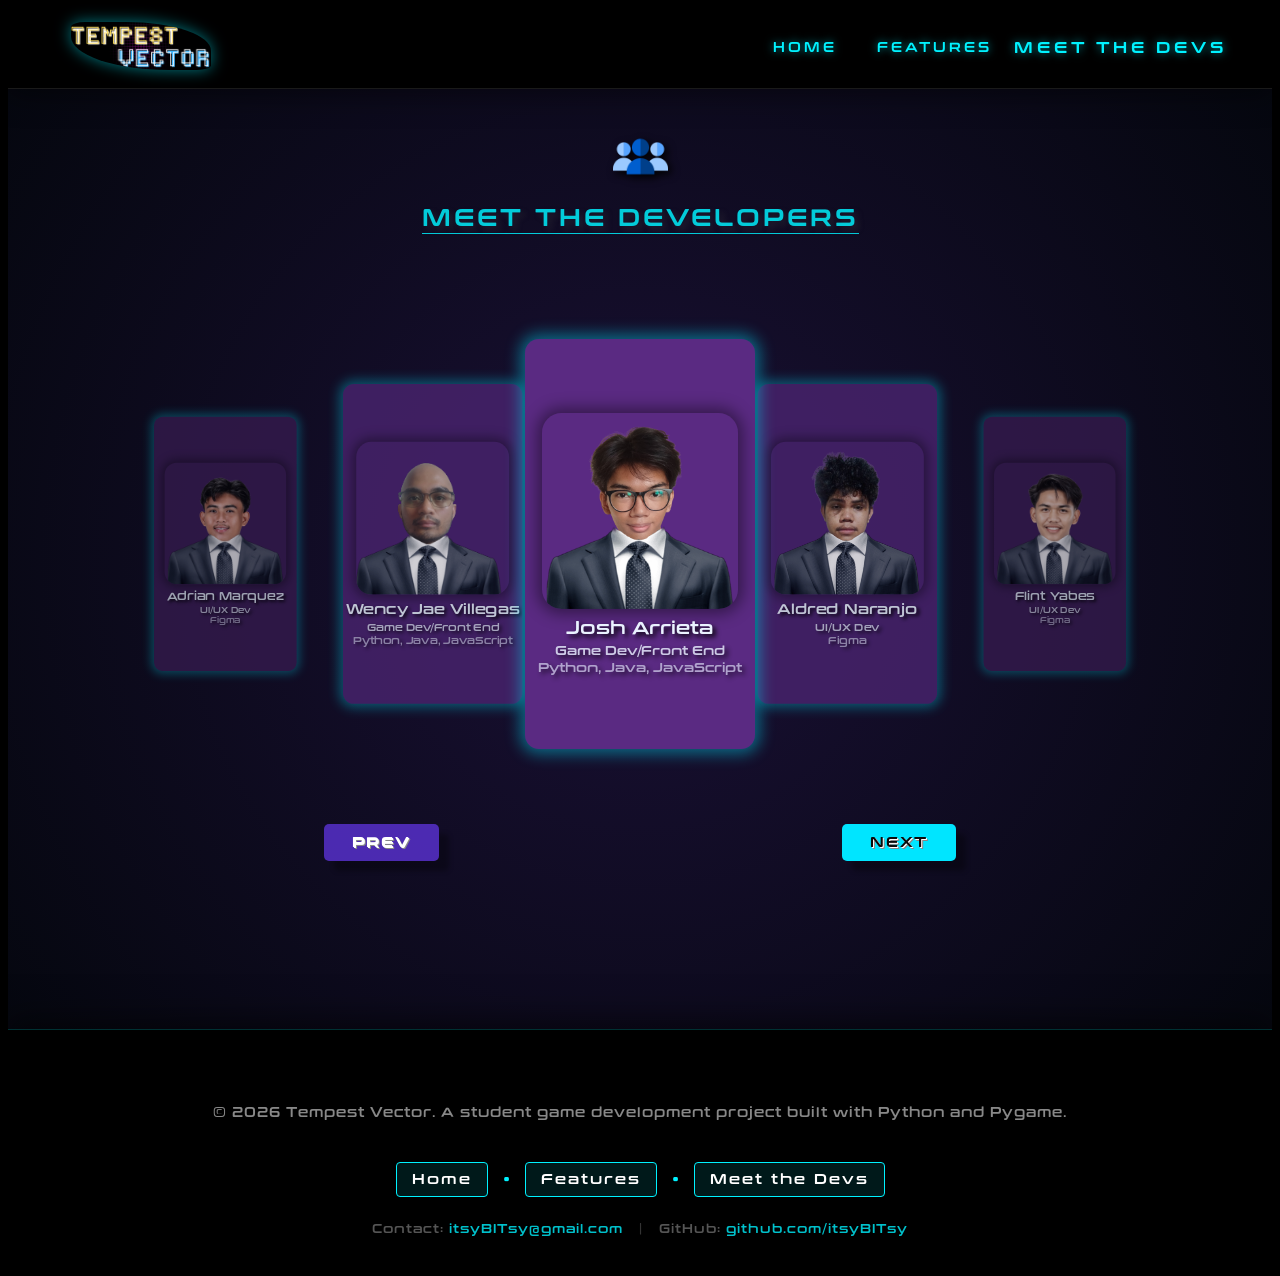
==== commit db47494f: "Update navigation links to reflect active page and adjust footer copyright text" ====
--- a/devs.html
+++ b/devs.html
@@ -19,9 +19,9 @@
             </div>
 
             <div class="nav-links">
-            <a href="index.html" class="nav-link active">Home</a>
+            <a href="index.html" class="nav-link">Home</a>
             <a href="features.html" class="nav-link">Features</a>
-            <a href="devs.html" class="nav-link">Meet the Devs</a>
+            <a href="devs.html" class="nav-link active">Meet the Devs</a>
             </div>
 
             <div class="nav-hamburger" id="nav-hamburger">
@@ -52,7 +52,7 @@
         <div class="footer-content">
             <!-- Copyright & Tech Stack -->
             <div class="footer-info">
-                <p>© 2026 Tempest Vector. A student game development project built with Python and Pygame. All rights reserved.</p>
+                <p>© 2026 Tempest Vector. A student game development project built with Python and Pygame.</p>
             </div>
 
             <!-- Social/Quick Links -->
--- a/scripts/css/main.css
+++ b/scripts/css/main.css
@@ -150,10 +150,11 @@
 .parallax{
   position: relative;
   display: flex;
+  overflow: hidden;
   justify-content: center;
   align-items: center;
   height: 90vh;
-  background: url('/assets/img/background-asset.png');
+  background: url('../../assets/img/background-asset.png');
 }
 
 #logo{
@@ -182,7 +183,7 @@
   justify-content: center;
   align-items: center;
   flex-direction: column;
-  height: 75vh;
+  height: auto;
   background: radial-gradient(circle at center, #1a1035 0%, #05070f 100%);
 }
 
@@ -255,7 +256,7 @@
     border: none;
     padding: 0;
     width: auto;
-    max-width: 400px;
+    max-width: 100%;
 }
 
 .aboutBox h2{
@@ -677,8 +678,6 @@
     position: relative; /* allow dropdown to flow below */
   }
 
-  
-
   .nav-hamburger {
     display: flex;
   }
